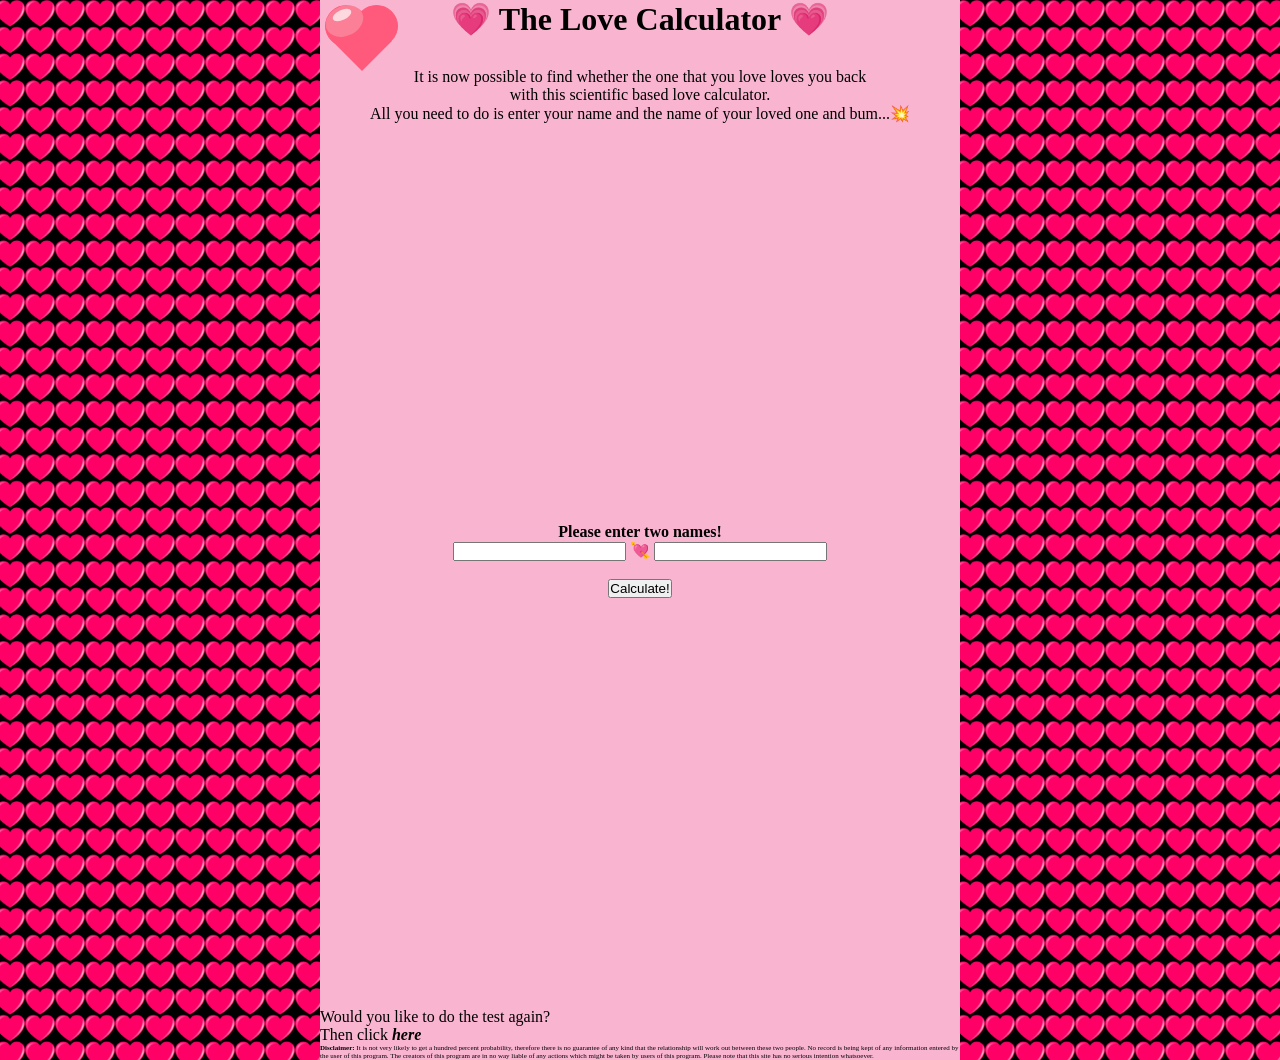
==== index.html @ a48f5d63 "Update and rename index.php to index.html" ====
<!DOCTYPE html>
<html lang="en">
<head>
    <meta charset="UTF-8">
    <meta http-equiv="X-UA-Compatible" content="IE=edge">
    <meta name="viewport" content="width=device-width, initial-scale=1.0">
    <title>The Love Calculator</title>
    <link rel="icon" href="./favicon.ico">
    <link rel="stylesheet" href="./style.css">
    <script src="https://ajax.googleapis.com/ajax/libs/jquery/3.6.3/jquery.min.js"></script>
</head>

<body>
    
    <div class="screen">

        <div class="heart">
            <div class="circle" id="first"></div>
            <div class="circle" id="second"></div>
            <div class="rect" id="third"></div>
            <div id="bubble2"></div>
            <div id="bubble"></div>
            <img src="./whiteLightning.png" class="light">
            <img src="./whiteLightning.png" class="lighto">
            <img src="./lightBolt.png" class="bolt">
            <img src="./lightBolt.png" class="bolt">
            <img src="./lightBolt.png" class="bolt">
            <img src="./lightBolt.png" class="bolt">
            <img src="./lightBolt.png" class="bolt">
            <img src="./lightBolt.png" class="bolt">
            <img src="./zeus.png" class="protector">
        </div>
    
        <div class="top">
            <h1>&#128151; The Love Calculator &#128151;</h1>
            <p>It is now possible to find whether the one that you love loves you back</p>
            <p>with this scientific based love calculator.</p>
            <p>All you need to do is enter your name and the name of your loved one and bum...&#128165;</p>
        </div>
    
        <div class="middle">
            <h4>Please enter two names!</h4>

            <div>
            <input type="text" id="person1">
             &#128152;
            <input type="text" id="person2">
            <br>
            <br>
            <button class="button1">Calculate!</button>
            </div>

            <p></p>
        </div>

        <div class="bottom">
            <p>Would you like to do the test again? <br> Then click <em class="reload"><b>here</b></em></p>
            <p id="disclaimer"><b>Disclaimer:</b> It is not very likely to get a hundred percent probability, therefore there is no guarantee of any kind that the relationship will work out between these two people. No record is being kept of any information entered by the user of this program. The creators of this program are in no way liable of any actions which might be taken by users of this program. Please note that this site has no serious intention whatsoever.</p>
        </div>
    </div>
    <script src="./animate.js"></script>
</body>


</html>
---- style.css ----
*{padding: 0; margin: 0;}
body{
    background: black; 
    background-image: url(./heart.png);
    background-position: top;
    background-size: 30px;
}
.screen{width: 50%; height: 100%; margin: 0 auto; background-color: #F9B5D0;}


.heart{display: flex; position: fixed; margin: 5px;}
.heart div{ background-color: #FF597B;  cursor: pointer;}
.heart img{position: absolute; visibility: hidden;}
.heart .bolt{ width: 30px; height: 30px; opacity: 0.6; left: 20px; top: 15px;}
.heart .protector{width: 120px; height: 120px; opacity: 0.6; left: -30px; top: -30px;}
.heart .light{width: 1500px; height: 1500px; opacity: 0.3; top: -350px; left: -520px;}
.heart .lighto{width: 1500px; height: 1500px; opacity: 0.3; top: -350px; left: -910px; transform: scaleX(-1);}
.circle {border: 1px solid #FF597B; width: 41px; height: 40px; border-radius: 50%;}
.rect{border: 1px solid #FF597B; width: 40px; height: 40px; rotate: 45deg;}

#first{position: relative; left: 0px;}
#second{position: relative; right: 13px;}
#third{position: relative; right: 70px; top: 15px;}
#bubble2{position: relative; width: 39px; height: 30px; border-radius: 50%; background-color: rgb(244, 183, 193, 0.4); right: 128px; top: 1px; rotate: -25deg;}
#bubble{position: relative; width: 20px; height: 10px; border-radius: 50%; background-color: rgb(255, 254, 254, 0.7); right: 160px; top: 5px; rotate: -25deg;}

.top{text-align: center;}
.top h1{margin-bottom: 30px;} 

.bottom{ margin-top: 410px;}
#disclaimer{font-size: 7px;}


.middle{margin-top: 400px; text-align: center;}


@media screen and (max-width: 850px) {
    .top h1{font-size: large;}
    .middle #person1{width: 80px;}
    .middle #person2{width: 80px;}
}
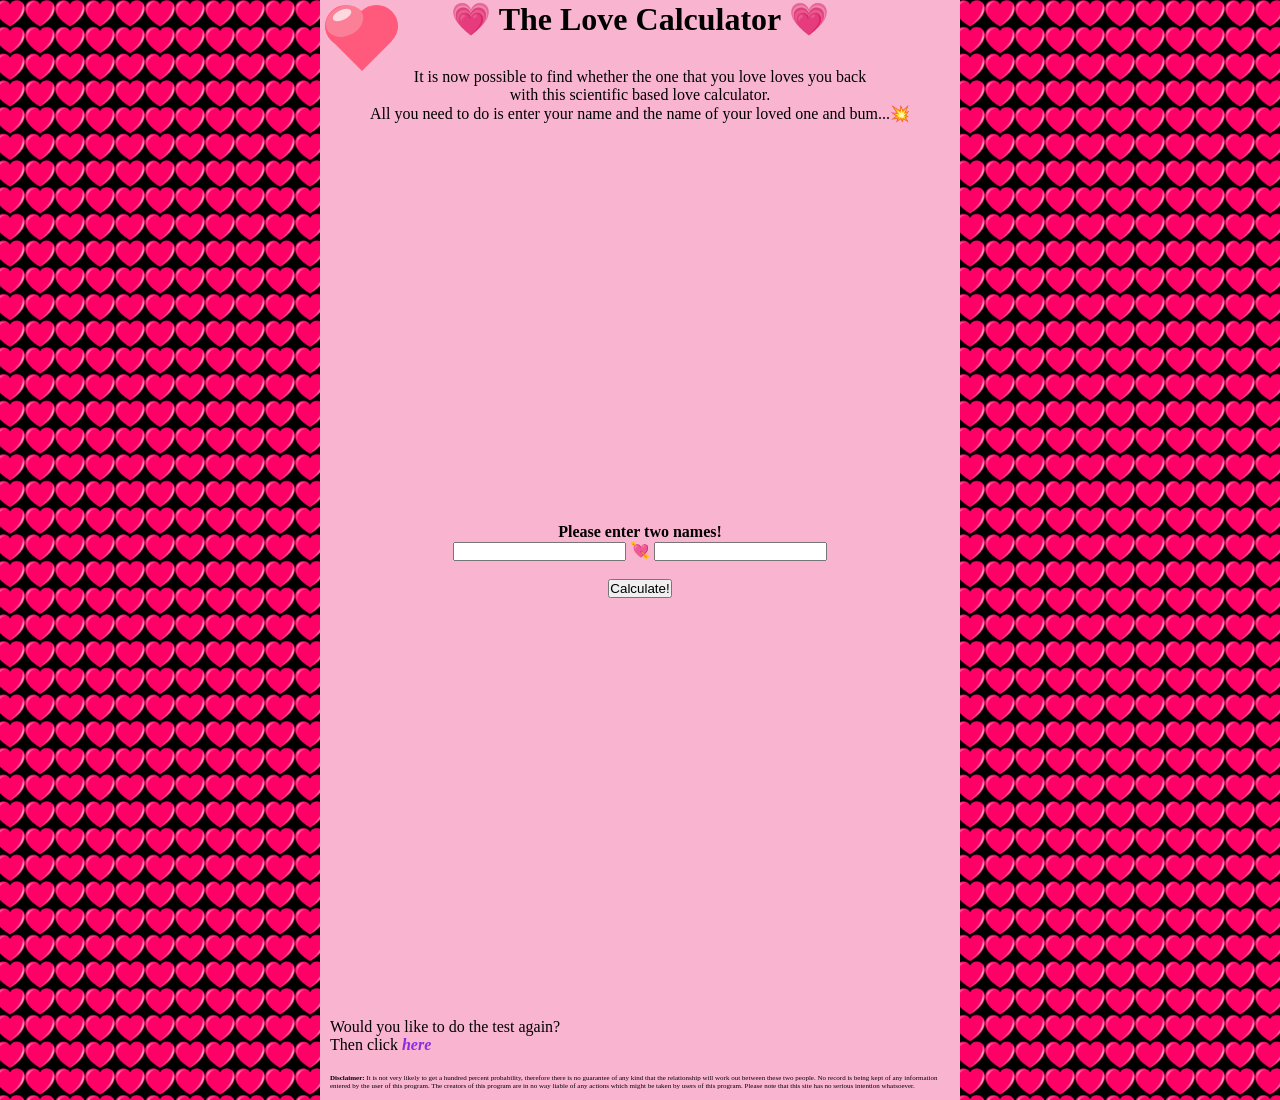
==== commit 06e1e366: "Update index.html" ====
--- a/index.html
+++ b/index.html
@@ -54,7 +54,7 @@
         </div>
 
         <div class="bottom">
-            <p>Would you like to do the test again? <br> Then click <em class="reload"><b>here</b></em></p>
+            <p class="re">Would you like to do the test again? <br> Then click <em class="reload"><b>here</b></em></p>
             <p id="disclaimer"><b>Disclaimer:</b> It is not very likely to get a hundred percent probability, therefore there is no guarantee of any kind that the relationship will work out between these two people. No record is being kept of any information entered by the user of this program. The creators of this program are in no way liable of any actions which might be taken by users of this program. Please note that this site has no serious intention whatsoever.</p>
         </div>
     </div>
--- a/style.css
+++ b/style.css
@@ -1,4 +1,5 @@
 *{padding: 0; margin: 0;}
+
 body{
     background: black; 
     background-image: url(./heart.png);
@@ -7,7 +8,7 @@
 }
 .screen{width: 50%; height: 100%; margin: 0 auto; background-color: #F9B5D0;}
 
-
+ 
 .heart{display: flex; position: fixed; margin: 5px;}
 .heart div{ background-color: #FF597B;  cursor: pointer;}
 .heart img{position: absolute; visibility: hidden;}
@@ -25,13 +26,16 @@
 #bubble{position: relative; width: 20px; height: 10px; border-radius: 50%; background-color: rgb(255, 254, 254, 0.7); right: 160px; top: 5px; rotate: -25deg;}
 
 .top{text-align: center;}
-.top h1{margin-bottom: 30px;} 
+.top h1{margin-bottom: 30px;}
+
+.middle{margin-top: 400px; text-align: center;}
 
 .bottom{ margin-top: 410px;}
+.bottom p{padding: 10px;}
 #disclaimer{font-size: 7px;}
 
+.reload{color: blueviolet; cursor: pointer;}
 
-.middle{margin-top: 400px; text-align: center;}
 
 
 @media screen and (max-width: 850px) {
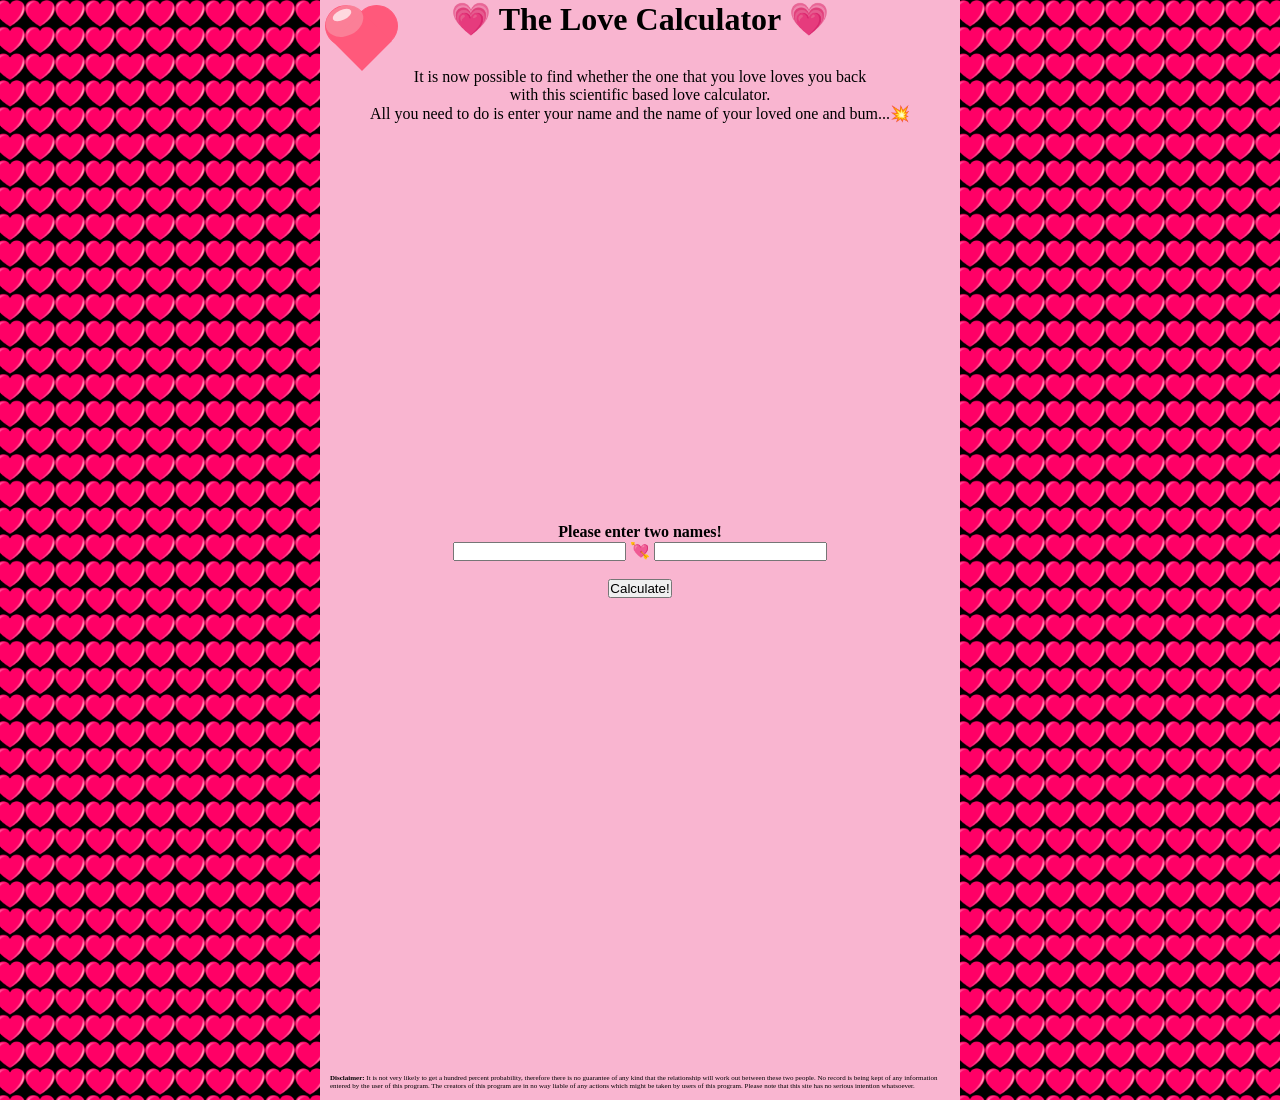
==== commit 9f284341: "Update index.html" ====
--- a/index.html
+++ b/index.html
@@ -41,7 +41,10 @@
         <div class="middle">
             <h4>Please enter two names!</h4>
 
-            <div>
+            <div id="calculate1"></div>
+            <div id="calculate2"></div>
+            
+            <div class="colapseIt">
             <input type="text" id="person1">
              &#128152;
             <input type="text" id="person2">
--- a/style.css
+++ b/style.css
@@ -34,6 +34,7 @@
 .bottom p{padding: 10px;}
 #disclaimer{font-size: 7px;}
 
+.re{visibility: collapse;}
 .reload{color: blueviolet; cursor: pointer;}
 
 
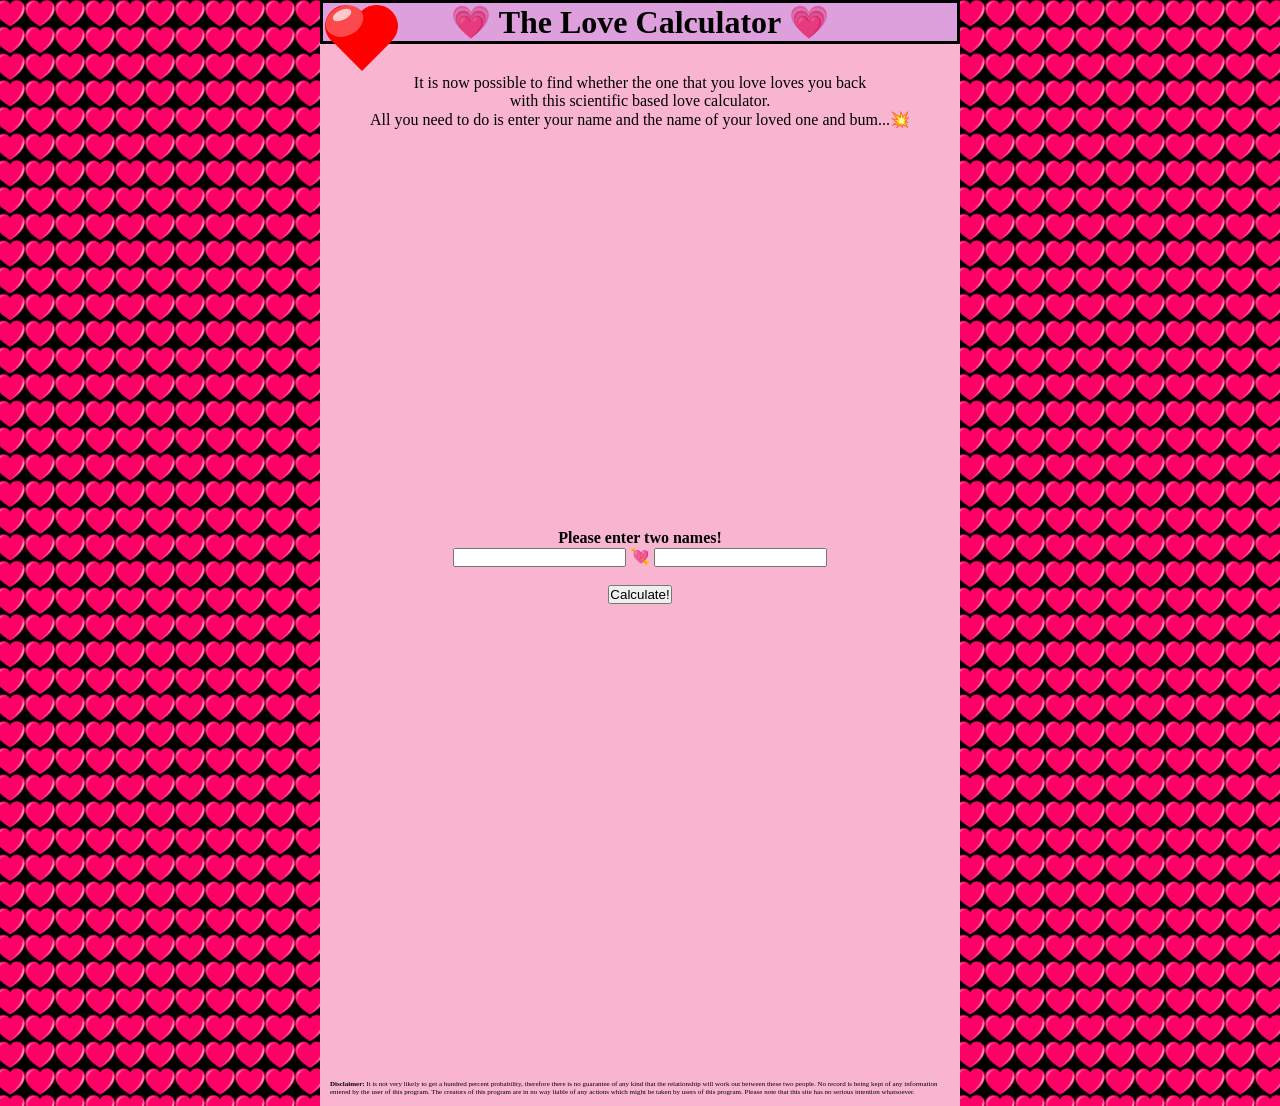
==== commit cbada0f3: "Update index.html" ====
--- a/index.html
+++ b/index.html
@@ -40,7 +40,7 @@
     
         <div class="middle">
             <h4>Please enter two names!</h4>
-
+            <p class="explanation1"></p>
             <div id="calculate1"></div>
             <div id="calculate2"></div>
             
@@ -52,8 +52,8 @@
             <br>
             <button class="button1">Calculate!</button>
             </div>
-
-            <p></p>
+            <p class="explanation2"></p>
+            
         </div>
 
         <div class="bottom">
--- a/style.css
+++ b/style.css
@@ -8,16 +8,16 @@
 }
 .screen{width: 50%; height: 100%; margin: 0 auto; background-color: #F9B5D0;}
 
- 
+
 .heart{display: flex; position: fixed; margin: 5px;}
-.heart div{ background-color: #FF597B;  cursor: pointer;}
+.heart div{ background-color: red;  cursor: pointer;}
 .heart img{position: absolute; visibility: hidden;}
 .heart .bolt{ width: 30px; height: 30px; opacity: 0.6; left: 20px; top: 15px;}
 .heart .protector{width: 120px; height: 120px; opacity: 0.6; left: -30px; top: -30px;}
 .heart .light{width: 1500px; height: 1500px; opacity: 0.3; top: -350px; left: -520px;}
 .heart .lighto{width: 1500px; height: 1500px; opacity: 0.3; top: -350px; left: -910px; transform: scaleX(-1);}
-.circle {border: 1px solid #FF597B; width: 41px; height: 40px; border-radius: 50%;}
-.rect{border: 1px solid #FF597B; width: 40px; height: 40px; rotate: 45deg;}
+.circle {border: 1px solid red; width: 41px; height: 40px; border-radius: 50%;}
+.rect{border: 1px solid red; width: 40px; height: 40px; rotate: 45deg;}
 
 #first{position: relative; left: 0px;}
 #second{position: relative; right: 13px;}
@@ -26,9 +26,11 @@
 #bubble{position: relative; width: 20px; height: 10px; border-radius: 50%; background-color: rgb(255, 254, 254, 0.7); right: 160px; top: 5px; rotate: -25deg;}
 
 .top{text-align: center;}
-.top h1{margin-bottom: 30px;}
+.top h1{margin-bottom: 30px; background-color: plum; border: 3px solid black;}
 
-.middle{margin-top: 400px; text-align: center;}
+.middle{margin-top: 400px; text-align: center; align-items: center;}
+#calculate1{border: 2px solid black; width: 50%; margin: 0 auto; height: 15px; visibility: collapse; position: absolute; background-color: rgb(255, 255, 255);}
+#calculate2{border: 0px solid black; width: 0%; margin: 25%; height: 15px; margin-top: -16px; visibility: collapse; position: absolute; background-color: greenyellow;}
 
 .bottom{ margin-top: 410px;}
 .bottom p{padding: 10px;}
@@ -38,9 +40,16 @@
 .reload{color: blueviolet; cursor: pointer;}
 
 
-
 @media screen and (max-width: 850px) {
+    body{
+        background: black; 
+        background-image: url(./heart.png);
+        background-repeat: repeat-y;
+        background-position: top;
+        background-size: 800px;
+    }
     .top h1{font-size: large;}
     .middle #person1{width: 80px;}
     .middle #person2{width: 80px;}
+    .heart{margin-left: -75px;}
 }
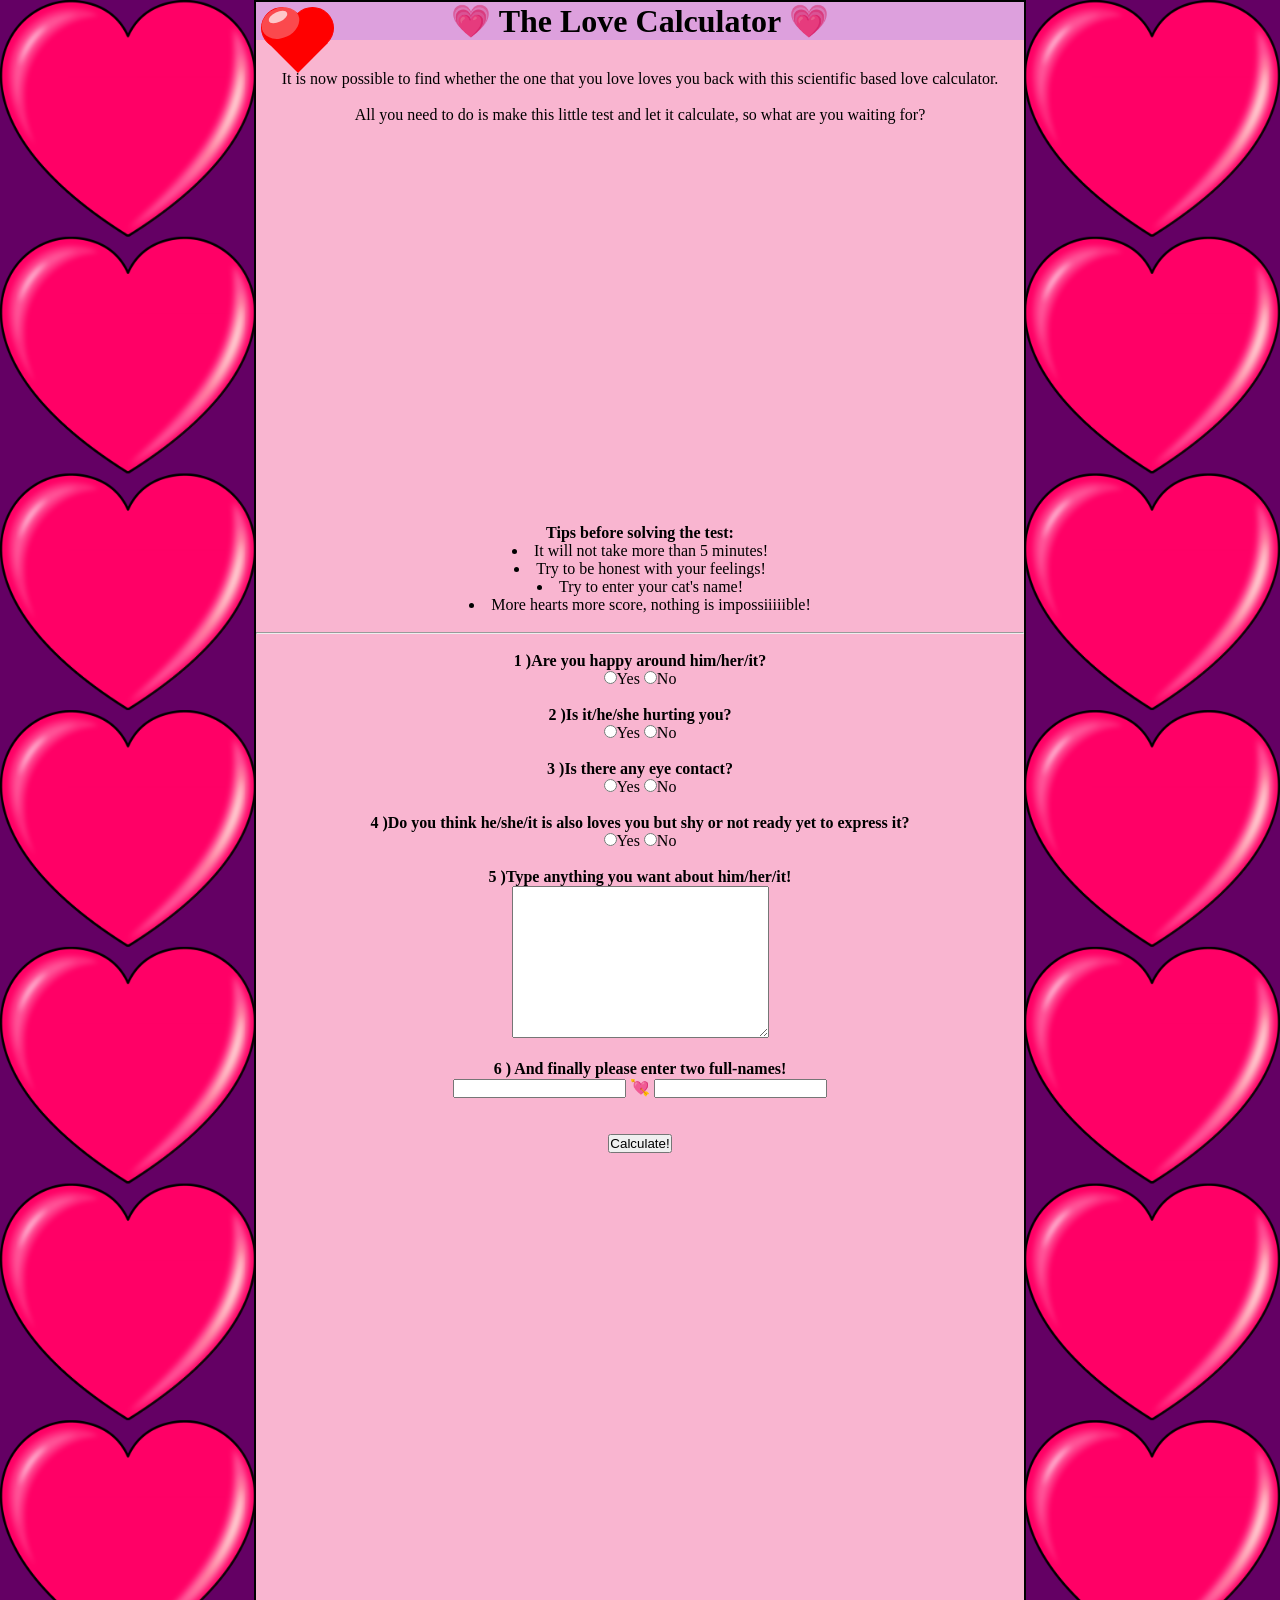
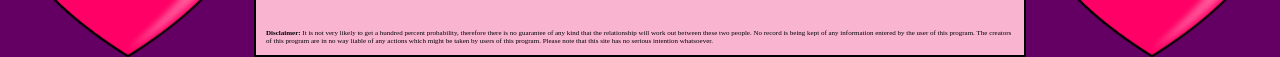
==== commit eec40a82: "Update index.html" ====
--- a/index.html
+++ b/index.html
@@ -8,6 +8,9 @@
     <link rel="icon" href="./favicon.ico">
     <link rel="stylesheet" href="./style.css">
     <script src="https://ajax.googleapis.com/ajax/libs/jquery/3.6.3/jquery.min.js"></script>
+    <link rel="preconnect" href="https://fonts.googleapis.com">
+    <link rel="preconnect" href="https://fonts.gstatic.com" crossorigin>
+    <link href="https://fonts.googleapis.com/css2?family=Emilys+Candy&family=Italianno&family=New+Rocker&family=Teko&display=swap" rel="stylesheet">
 </head>
 
 <body>
@@ -33,21 +36,59 @@
     
         <div class="top">
             <h1>&#128151; The Love Calculator &#128151;</h1>
-            <p>It is now possible to find whether the one that you love loves you back</p>
-            <p>with this scientific based love calculator.</p>
-            <p>All you need to do is enter your name and the name of your loved one and bum...&#128165;</p>
+            <p>It is now possible to find whether the one that you love loves you back with this scientific based love calculator. </p> <br>
+            <p>All you need to do is make this little test and let it calculate, so what are you waiting for?</p>
         </div>
     
         <div class="middle">
-            <h4>Please enter two names!</h4>
+
+            <div class="test">
+                <p> <b>Tips before solving the test:</b>
+                    <li>It will not take more than 5 minutes!</li>
+                    <li>Try to be honest with your feelings!</li>
+                    <li>Try to enter your cat's name!</li>
+                    <li>More hearts more score, nothing is impossiiiiible!</li>
+                </p>
+                <br>
+                <hr>
+                <br>
+                <h4>1 )Are you happy around him/her/it?</h4>
+                <input type="radio" class="yes">Yes
+                <input type="radio" class="no">No
+
+                <br><br>
+                <h4>2 )Is it/he/she hurting you?</h4>
+                <input type="radio" class="yes">Yes
+                <input type="radio" class="no">No
+
+                <br><br>
+                <h4>3 )Is there any eye contact?</h4>
+                <input type="radio" class="yes">Yes
+                <input type="radio" class="no">No
+
+                <br><br>
+                <h4>4 )Do you think he/she/it is also loves you but shy or not ready yet to express it?</h4>
+                <input type="radio" class="yes">Yes
+                <input type="radio" class="no">No
+
+                <br><br>
+                <h4>5 )Type anything you want about him/her/it!</h4>
+                <textarea name="" id="" cols="30" rows="10"></textarea>
+
+                <br><br>
+                <h4>6 ) And finally please enter two full-names!</h4>
+                <input type="text" id="person1">
+                &#128152;
+               <input type="text" id="person2">
+            </div>
+
+            <h4 class="percent"></h4>
             <p class="explanation1"></p>
             <div id="calculate1"></div>
             <div id="calculate2"></div>
             
             <div class="colapseIt">
-            <input type="text" id="person1">
-             &#128152;
-            <input type="text" id="person2">
+
             <br>
             <br>
             <button class="button1">Calculate!</button>
--- a/style.css
+++ b/style.css
@@ -1,12 +1,12 @@
 *{padding: 0; margin: 0;}
 
 body{
-    background: black; 
+    background: rgb(100, 0, 100); 
     background-image: url(./heart.png);
-    background-position: top;
-    background-size: 30px;
+    background-repeat: round;
+    background-size: 20%;
 }
-.screen{width: 50%; height: 100%; margin: 0 auto; background-color: #F9B5D0;}
+.screen{width: 60%; height: 100%; margin: 0 auto; background-color: #F9B5D0; border: 2px solid black;}
 
 
 .heart{display: flex; position: fixed; margin: 5px;}
@@ -26,7 +26,7 @@
 #bubble{position: relative; width: 20px; height: 10px; border-radius: 50%; background-color: rgb(255, 254, 254, 0.7); right: 160px; top: 5px; rotate: -25deg;}
 
 .top{text-align: center;}
-.top h1{margin-bottom: 30px; background-color: plum; border: 3px solid black;}
+.top h1{margin-bottom: 30px; background-color: plum;}
 
 .middle{margin-top: 400px; text-align: center; align-items: center;}
 #calculate1{border: 2px solid black; width: 50%; margin: 0 auto; height: 15px; visibility: collapse; position: absolute; background-color: rgb(255, 255, 255);}
@@ -41,15 +41,8 @@
 
 
 @media screen and (max-width: 850px) {
-    body{
-        background: black; 
-        background-image: url(./heart.png);
-        background-repeat: repeat-y;
-        background-position: top;
-        background-size: 800px;
-    }
     .top h1{font-size: large;}
     .middle #person1{width: 80px;}
     .middle #person2{width: 80px;}
-    .heart{margin-left: -75px;}
+    .heart{visibility: collapse;}
 }
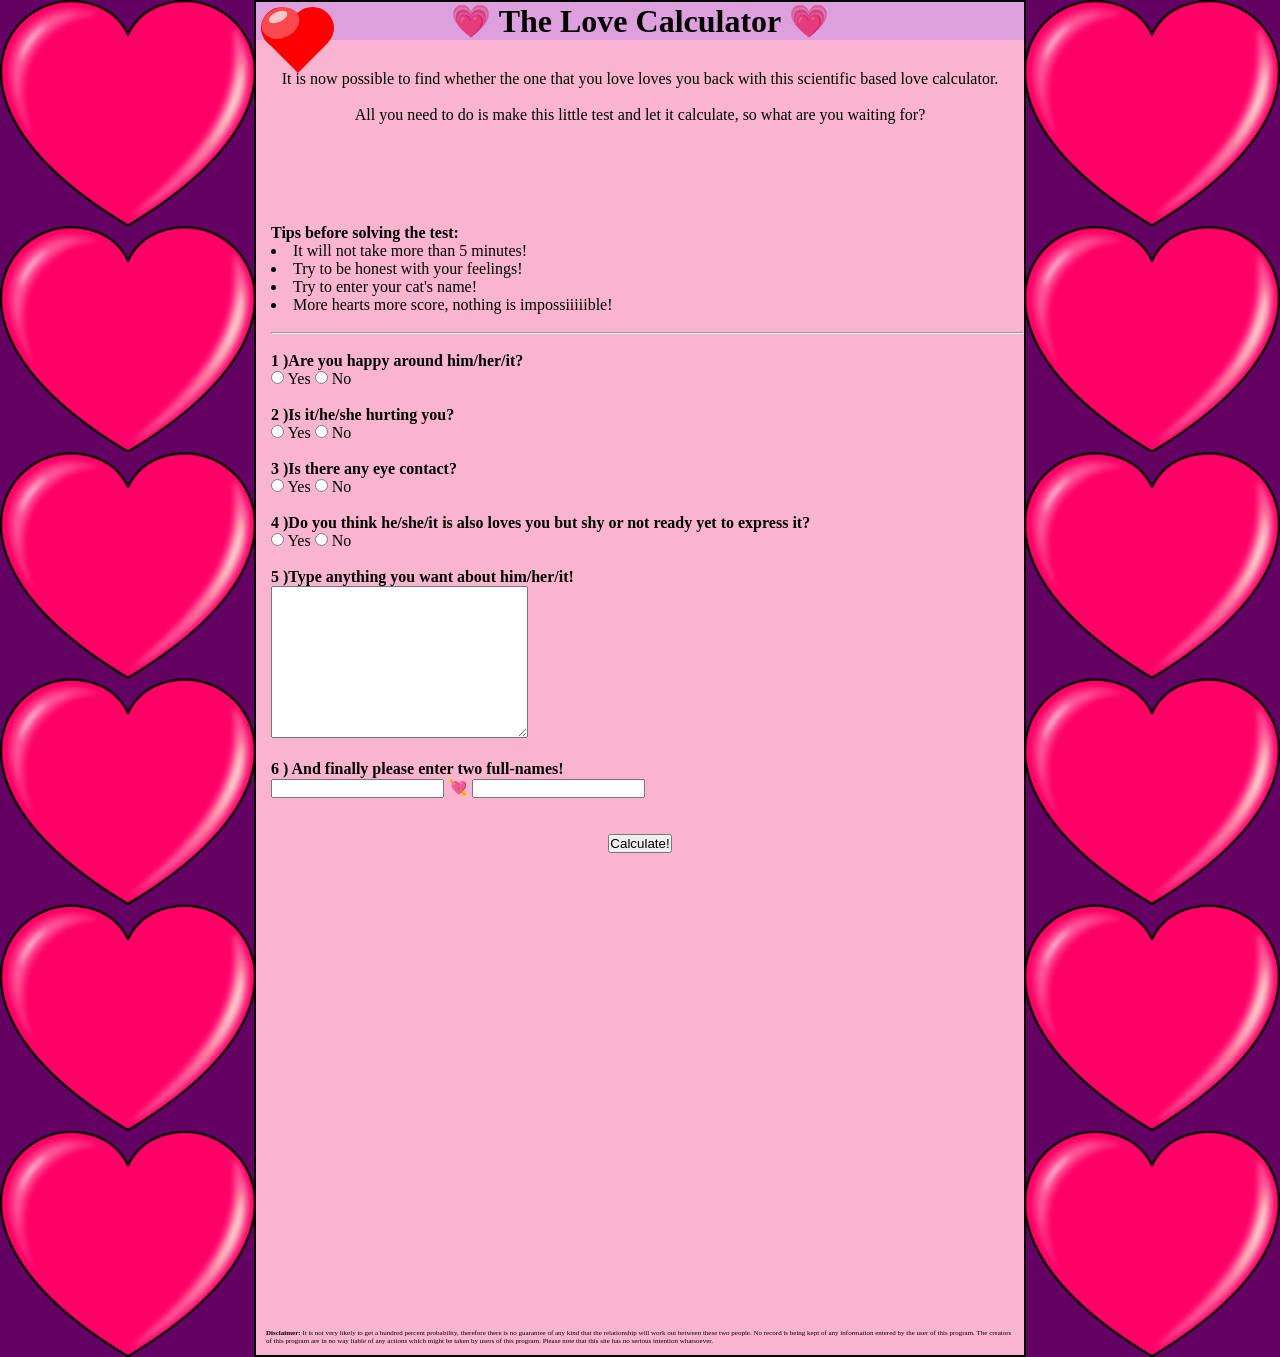
==== commit 7b28745d: "Update index.html" ====
--- a/index.html
+++ b/index.html
@@ -13,7 +13,7 @@
     <link href="https://fonts.googleapis.com/css2?family=Emilys+Candy&family=Italianno&family=New+Rocker&family=Teko&display=swap" rel="stylesheet">
 </head>
 
-<body>
+<body> 
     
     <div class="screen">
 
@@ -49,37 +49,45 @@
                     <li>Try to enter your cat's name!</li>
                     <li>More hearts more score, nothing is impossiiiiible!</li>
                 </p>
+                <br><hr><br>
+
+                <div class="radio">                    
+                    <div class="Q1">
+                        <h4>1 )Are you happy around him/her/it?</h4>
+                        <input type="radio" class="yes" name="q1" id="y1"> Yes
+                        <input type="radio" class="no" name="q1" id="n1"> No
+                    </div>
+                    <br>
+                    <div class="Q2">
+                        <h4>2 )Is it/he/she hurting you?</h4>
+                        <input type="radio" class="yes" name="q2" id="y2"> Yes
+                        <input type="radio" class="no" name="q2" id="n2"> No
+                    </div>
+                    <br>
+                    <div class="Q3">
+                        <h4>3 )Is there any eye contact?</h4>
+                        <input type="radio" class="yes" name="q3" id="y3"> Yes     
+                        <input type="radio" class="no" name="q3" id="n3"> No                    
+                    </div>
+                    <br>
+                    <div class="Q4">
+                        <h4>4 )Do you think he/she/it is also loves you but shy or not ready yet to express it?</h4>
+                        <input type="radio" class="yes" name="q4" id="y4"> Yes                   
+                        <input type="radio" class="no" name="q4" id="n4"> No                    
+                    </div>
+                </div>
                 <br>
-                <hr>
+                <div class="Q5">
+                    <h4>5 )Type anything you want about him/her/it!</h4>
+                    <textarea name="" id="txt" cols="30" rows="10"></textarea>
+                </div>            
                 <br>
-                <h4>1 )Are you happy around him/her/it?</h4>
-                <input type="radio" class="yes">Yes
-                <input type="radio" class="no">No
-
-                <br><br>
-                <h4>2 )Is it/he/she hurting you?</h4>
-                <input type="radio" class="yes">Yes
-                <input type="radio" class="no">No
-
-                <br><br>
-                <h4>3 )Is there any eye contact?</h4>
-                <input type="radio" class="yes">Yes
-                <input type="radio" class="no">No
-
-                <br><br>
-                <h4>4 )Do you think he/she/it is also loves you but shy or not ready yet to express it?</h4>
-                <input type="radio" class="yes">Yes
-                <input type="radio" class="no">No
-
-                <br><br>
-                <h4>5 )Type anything you want about him/her/it!</h4>
-                <textarea name="" id="" cols="30" rows="10"></textarea>
-
-                <br><br>
-                <h4>6 ) And finally please enter two full-names!</h4>
-                <input type="text" id="person1">
-                &#128152;
-               <input type="text" id="person2">
+                <div class="Q6">
+                    <h4>6 ) And finally please enter two full-names!</h4>
+                    <input type="text" id="person1">
+                    &#128152;
+                   <input type="text" id="person2">
+                </div>
             </div>
 
             <h4 class="percent"></h4>
--- a/style.css
+++ b/style.css
@@ -5,10 +5,13 @@
     background-image: url(./heart.png);
     background-repeat: round;
     background-size: 20%;
+    font-family: 'Emilys Candy', cursive;
+
 }
 .screen{width: 60%; height: 100%; margin: 0 auto; background-color: #F9B5D0; border: 2px solid black;}
 
 
+/*heart*/
 .heart{display: flex; position: fixed; margin: 5px;}
 .heart div{ background-color: red;  cursor: pointer;}
 .heart img{position: absolute; visibility: hidden;}
@@ -25,13 +28,17 @@
 #bubble2{position: relative; width: 39px; height: 30px; border-radius: 50%; background-color: rgb(244, 183, 193, 0.4); right: 128px; top: 1px; rotate: -25deg;}
 #bubble{position: relative; width: 20px; height: 10px; border-radius: 50%; background-color: rgb(255, 254, 254, 0.7); right: 160px; top: 5px; rotate: -25deg;}
 
+/*top*/
 .top{text-align: center;}
 .top h1{margin-bottom: 30px; background-color: plum;}
 
-.middle{margin-top: 400px; text-align: center; align-items: center;}
+/*middle*/
+.middle{margin-top: 100px; text-align: center; align-items: center;}
+.test{text-align: left; margin-left: 15px;}
 #calculate1{border: 2px solid black; width: 50%; margin: 0 auto; height: 15px; visibility: collapse; position: absolute; background-color: rgb(255, 255, 255);}
 #calculate2{border: 0px solid black; width: 0%; margin: 25%; height: 15px; margin-top: -16px; visibility: collapse; position: absolute; background-color: greenyellow;}
 
+/*bottom*/
 .bottom{ margin-top: 410px;}
 .bottom p{padding: 10px;}
 #disclaimer{font-size: 7px;}
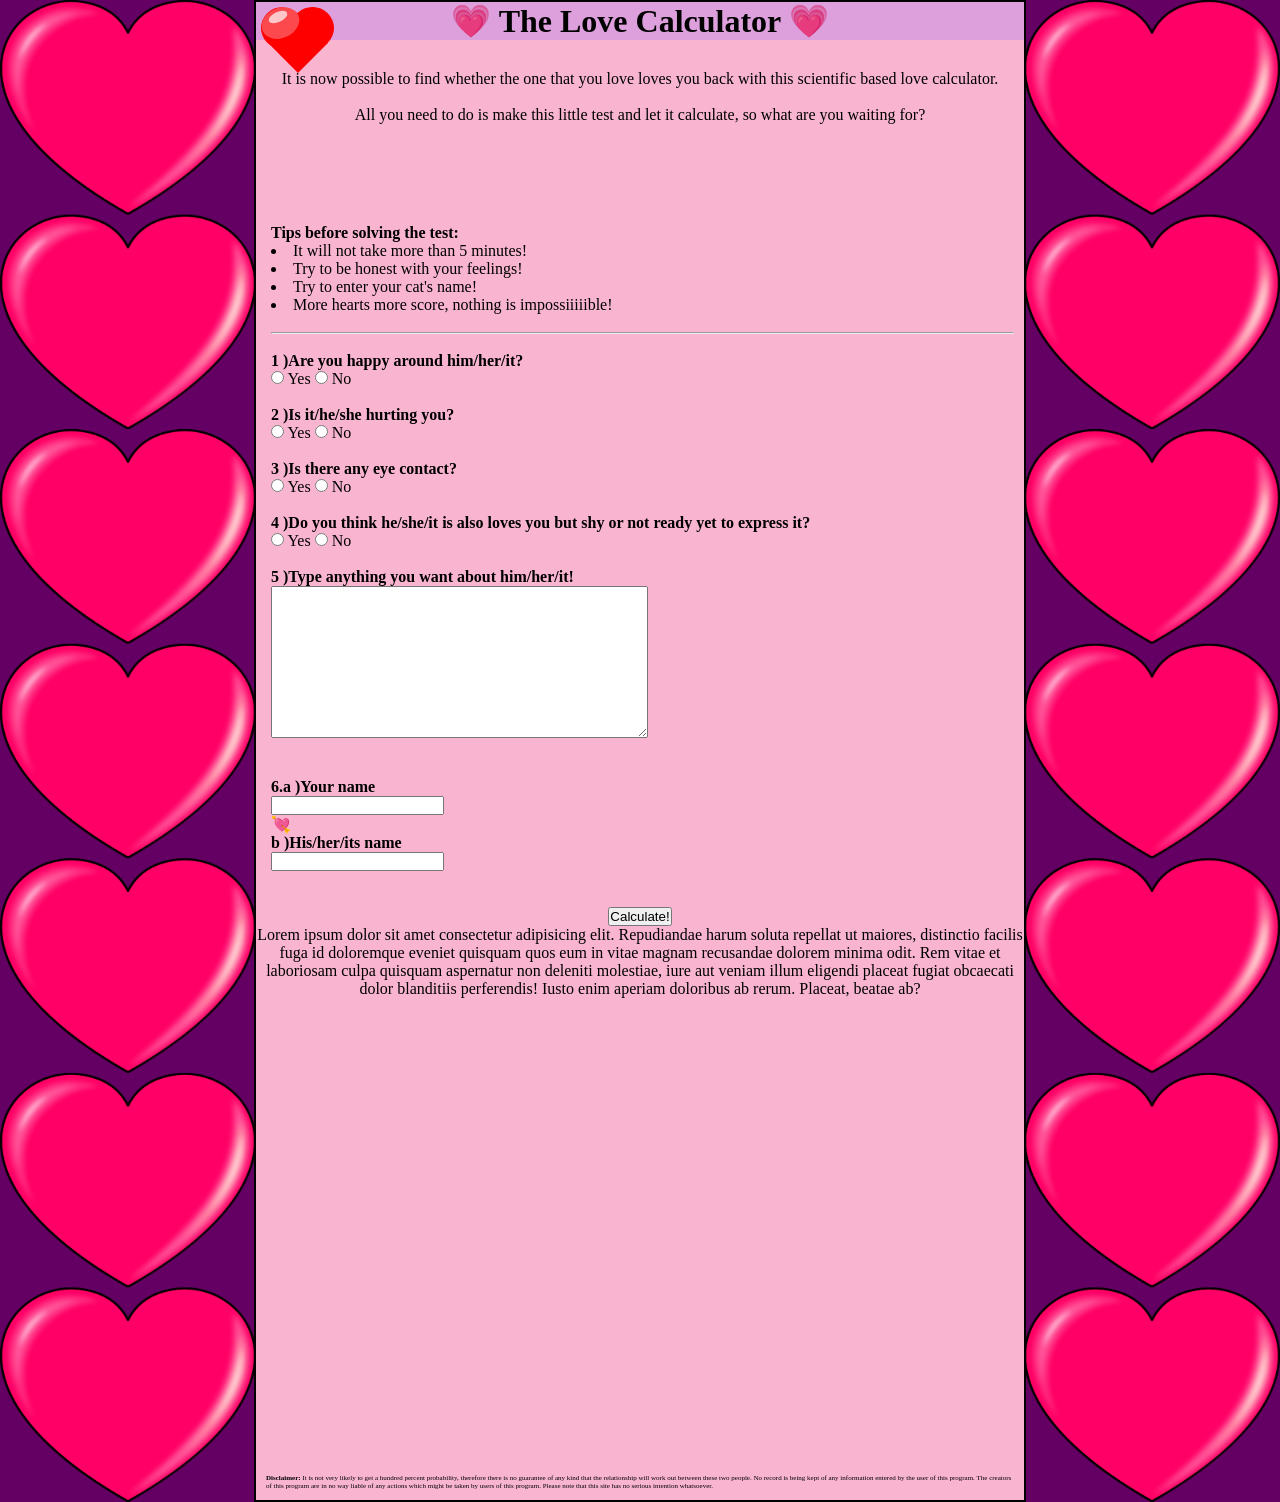
==== commit df6a96ce: "Update index.html" ====
--- a/index.html
+++ b/index.html
@@ -50,8 +50,7 @@
                     <li>More hearts more score, nothing is impossiiiiible!</li>
                 </p>
                 <br><hr><br>
-
-                <div class="radio">                    
+                 
                     <div class="Q1">
                         <h4>1 )Are you happy around him/her/it?</h4>
                         <input type="radio" class="yes" name="q1" id="y1"> Yes
@@ -75,33 +74,43 @@
                         <input type="radio" class="yes" name="q4" id="y4"> Yes                   
                         <input type="radio" class="no" name="q4" id="n4"> No                    
                     </div>
-                </div>
-                <br>
-                <div class="Q5">
-                    <h4>5 )Type anything you want about him/her/it!</h4>
-                    <textarea name="" id="txt" cols="30" rows="10"></textarea>
-                </div>            
-                <br>
-                <div class="Q6">
-                    <h4>6 ) And finally please enter two full-names!</h4>
-                    <input type="text" id="person1">
-                    &#128152;
-                   <input type="text" id="person2">
-                </div>
+                    <br>
+                    <div class="Q5">
+                        <h4>5 )Type anything you want about him/her/it!</h4>
+                        <textarea name="" id="txt5" cols="45" rows="10" class="txt"></textarea>
+                    </div>
+                    <br>
+                    <div class="name">      
+                        <br>
+                        <div class="Q6" id="yourName">
+                            <h4>6.a )Your name</h4>
+                            <input type="text" id="txt6" class="txt">
+                        </div>
+                        <div id="nameHeart"> 
+                            &#128152;
+                        </div>
+                        <div class="Q7" id="itsName">
+                            <h4>b )His/her/its name</h4>
+    
+                            <input type="text" id="txt7" class="txt">
+                        </div>
+                    </div>
+
             </div>
-
+            
             <h4 class="percent"></h4>
-            <p class="explanation1"></p>
+            <h4 class="explanation1"></h4>
             <div id="calculate1"></div>
             <div id="calculate2"></div>
-            
-            <div class="colapseIt">
-
             <br>
             <br>
+            <div class="colapseIt">
             <button class="button1">Calculate!</button>
             </div>
-            <p class="explanation2"></p>
+            <p class="explanation2">
+                Lorem ipsum dolor sit amet consectetur adipisicing elit. Repudiandae harum soluta repellat ut maiores, distinctio facilis fuga id doloremque eveniet quisquam quos eum in vitae magnam recusandae dolorem minima odit.
+                Rem vitae et laboriosam culpa quisquam aspernatur non deleniti molestiae, iure aut veniam illum eligendi placeat fugiat obcaecati dolor blanditiis perferendis! Iusto enim aperiam doloribus ab rerum. Placeat, beatae ab?
+            </p>
             
         </div>
 
--- a/style.css
+++ b/style.css
@@ -10,7 +10,7 @@
 }
 .screen{width: 60%; height: 100%; margin: 0 auto; background-color: #F9B5D0; border: 2px solid black;}
 
-
+ 
 /*heart*/
 .heart{display: flex; position: fixed; margin: 5px;}
 .heart div{ background-color: red;  cursor: pointer;}
@@ -34,9 +34,10 @@
 
 /*middle*/
 .middle{margin-top: 100px; text-align: center; align-items: center;}
-.test{text-align: left; margin-left: 15px;}
+.test{text-align: left; margin-left: 15px; margin-right: 10px;}
 #calculate1{border: 2px solid black; width: 50%; margin: 0 auto; height: 15px; visibility: collapse; position: absolute; background-color: rgb(255, 255, 255);}
 #calculate2{border: 0px solid black; width: 0%; margin: 25%; height: 15px; margin-top: -16px; visibility: collapse; position: absolute; background-color: greenyellow;}
+.NoInput{color: red; border: 3px solid red; box-shadow: 5cm;}
 
 /*bottom*/
 .bottom{ margin-top: 410px;}
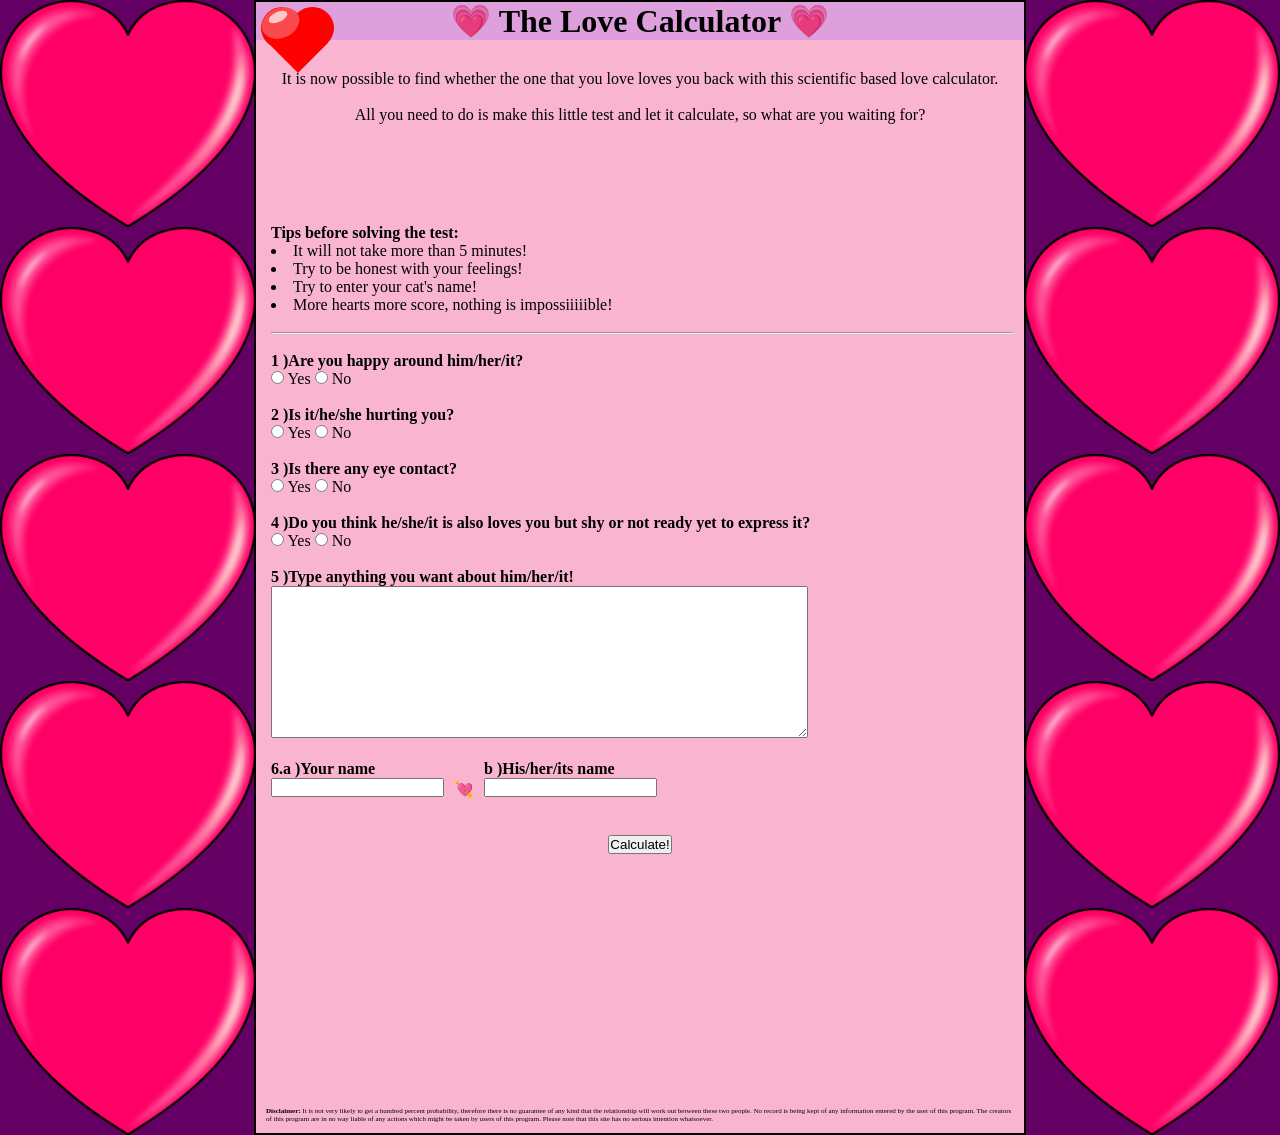
==== commit f2051f43: "Update index.html" ====
--- a/index.html
+++ b/index.html
@@ -51,45 +51,45 @@
                 </p>
                 <br><hr><br>
                  
-                    <div class="Q1">
+                    <div class="Q1" class="redInput">
                         <h4>1 )Are you happy around him/her/it?</h4>
                         <input type="radio" class="yes" name="q1" id="y1"> Yes
                         <input type="radio" class="no" name="q1" id="n1"> No
                     </div>
                     <br>
-                    <div class="Q2">
+                    <div class="Q2" class="redInput">
                         <h4>2 )Is it/he/she hurting you?</h4>
                         <input type="radio" class="yes" name="q2" id="y2"> Yes
                         <input type="radio" class="no" name="q2" id="n2"> No
                     </div>
                     <br>
-                    <div class="Q3">
+                    <div class="Q3" class="redInput">
                         <h4>3 )Is there any eye contact?</h4>
                         <input type="radio" class="yes" name="q3" id="y3"> Yes     
                         <input type="radio" class="no" name="q3" id="n3"> No                    
                     </div>
                     <br>
-                    <div class="Q4">
+                    <div class="Q4" class="redInput">
                         <h4>4 )Do you think he/she/it is also loves you but shy or not ready yet to express it?</h4>
                         <input type="radio" class="yes" name="q4" id="y4"> Yes                   
                         <input type="radio" class="no" name="q4" id="n4"> No                    
                     </div>
                     <br>
-                    <div class="Q5">
+                    <div class="Q5" class="redInput">
                         <h4>5 )Type anything you want about him/her/it!</h4>
-                        <textarea name="" id="txt5" cols="45" rows="10" class="txt"></textarea>
+                        <textarea name="" id="txt5" cols="65" rows="10" class="txt"></textarea>
                     </div>
                     <br>
                     <div class="name">      
                         <br>
-                        <div class="Q6" id="yourName">
+                        <div class="Q6" id="yourName" class="redInput">
                             <h4>6.a )Your name</h4>
                             <input type="text" id="txt6" class="txt">
                         </div>
                         <div id="nameHeart"> 
                             &#128152;
                         </div>
-                        <div class="Q7" id="itsName">
+                        <div class="Q7" id="itsName" class="redInput">
                             <h4>b )His/her/its name</h4>
     
                             <input type="text" id="txt7" class="txt">
--- a/style.css
+++ b/style.css
@@ -36,11 +36,14 @@
 .middle{margin-top: 100px; text-align: center; align-items: center;}
 .test{text-align: left; margin-left: 15px; margin-right: 10px;}
 #calculate1{border: 2px solid black; width: 50%; margin: 0 auto; height: 15px; visibility: collapse; position: absolute; background-color: rgb(255, 255, 255);}
-#calculate2{border: 0px solid black; width: 0%; margin: 25%; height: 15px; margin-top: -16px; visibility: collapse; position: absolute; background-color: greenyellow;}
-.NoInput{color: red; border: 3px solid red; box-shadow: 5cm;}
+#calculate2{border: 0px solid black; width: 0%; margin-left: 25%; height: 15px; margin-top: -16px; visibility: collapse; position: absolute; background-color: greenyellow;}
+.NoInput{color: red; border: 3px solid red;}
+.name{display: flex;}
+#nameHeart{margin-left: 10px;margin-right: 10px; margin-top: 20px;}
+.explanation2{visibility: collapse; text-align: left; margin: 15px;}
 
 /*bottom*/
-.bottom{ margin-top: 410px;}
+.bottom{ margin-top: 100px;}
 .bottom p{padding: 10px;}
 #disclaimer{font-size: 7px;}
 
